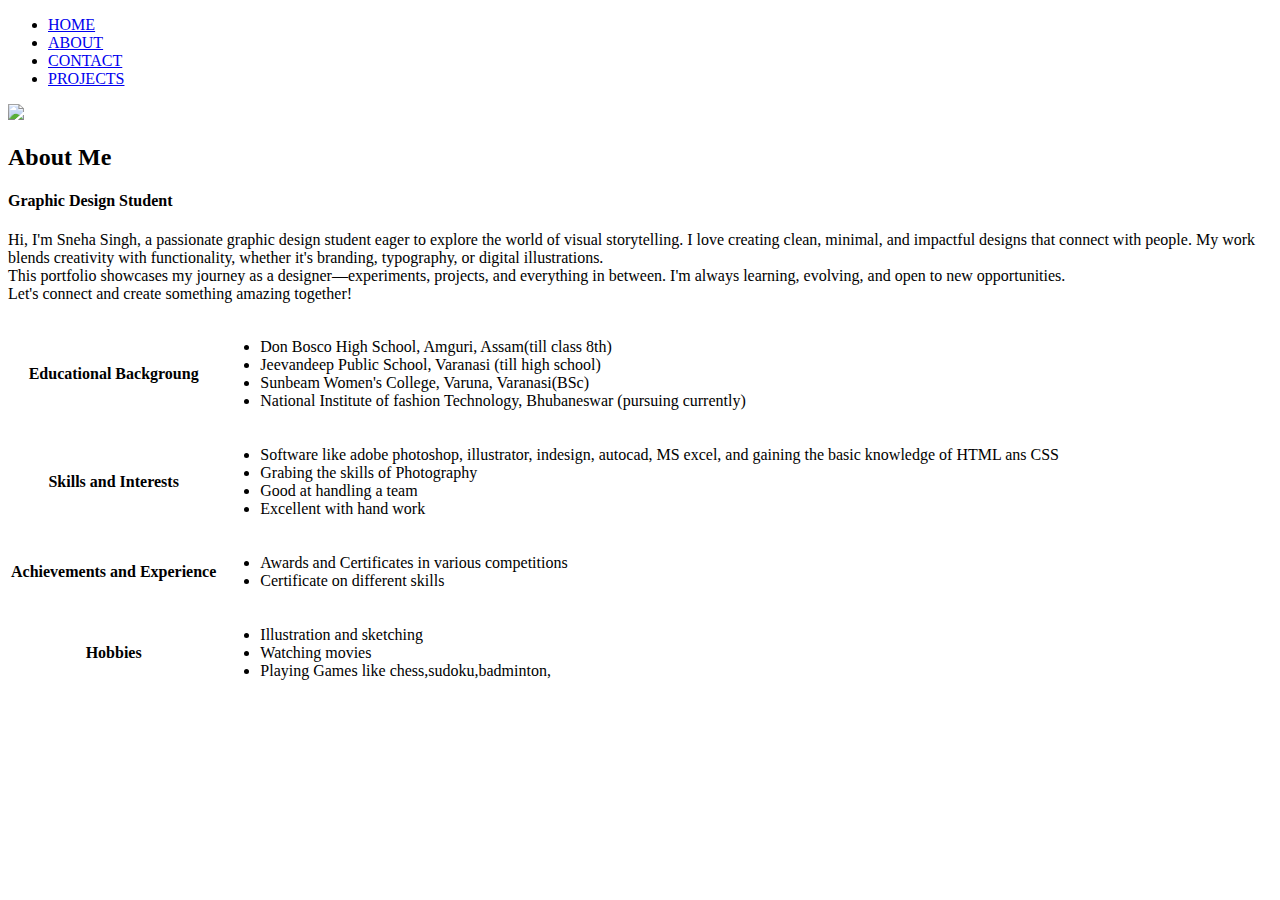
==== about.html @ ae150962 "add via uploading" ====
<!DOCTYPE html>
<html lang="en">
<head>
    <meta charset="UTF-8">
    <meta name="viewport" content="width=device-width, initial-scale=1.0">
    <title>About</title>
    <link rel="stylesheet" href="css/about.css">
</head>
<body>



  <div class="portfolio-container">
    <ul class="navlist">
        <li><a href="portfolio.html">HOME</a></li>
        <li><a href="about me.html">ABOUT</a></li>
        <li><a href="contact me.html">CONTACT</a></li>
        <li><a href="project.html">PROJECTS</a></li>
    </ul>
</div>



  <div class="about">
    <img src="image/sneha.jpg">
    
    <header><h2>About Me</h2></header>
    <h4>Graphic Design Student</h4>
<p>Hi, I'm <span>Sneha Singh</span>, a passionate graphic design student eager to explore the world of visual storytelling. I love creating clean, minimal, and impactful designs that connect with people. My work blends creativity with functionality, whether it's branding, typography, or digital illustrations.

    <br>This portfolio showcases my journey as a designer—experiments, projects, and everything in between. I'm always learning, evolving, and open to new opportunities.
    
    <br>Let's connect and create something amazing together!
    
    </p>



<table>
    
    <tr>
        <th>Educational Backgroung</th>
        <td>
            <ul>
                <li>Don Bosco High School, Amguri, Assam(till class 8th)</li>
                <li>Jeevandeep Public School, Varanasi (till high school)</li>
                <li>Sunbeam Women's College, Varuna, Varanasi(BSc)</li>
                <li>National Institute of fashion Technology, Bhubaneswar (pursuing currently)</li>
            
            </ul>
        </td>
    </tr>



    <tr>
      <th>Skills and Interests </th>
      <td>
        <ul>
            <li>Software like adobe photoshop, illustrator, indesign, autocad, MS excel, and gaining the basic knowledge of HTML ans CSS</li>
            <li>Grabing the skills of Photography</li>
            <li>Good at handling a team</li>
            <li>Excellent with hand work</li>
        
        </ul>
      </td>
    </tr>



    <tr>
        <th>Achievements and Experience </th>
        <td>
          <ul>
              <li>Awards and Certificates in various competitions</li>
              <li>Certificate on different skills</li>
              
          </ul>
        </td>
      </tr>

      
      <tr>
        <th>Hobbies </th>
        <td>
          <ul>
              <li>Illustration and sketching</li>
              <li>Watching movies</li>
              <li>Playing Games like chess,sudoku,badminton,</li>
              
          </ul>
        </td>
      </tr>
  

  </table>
    
   


  
    

</body>
</html>
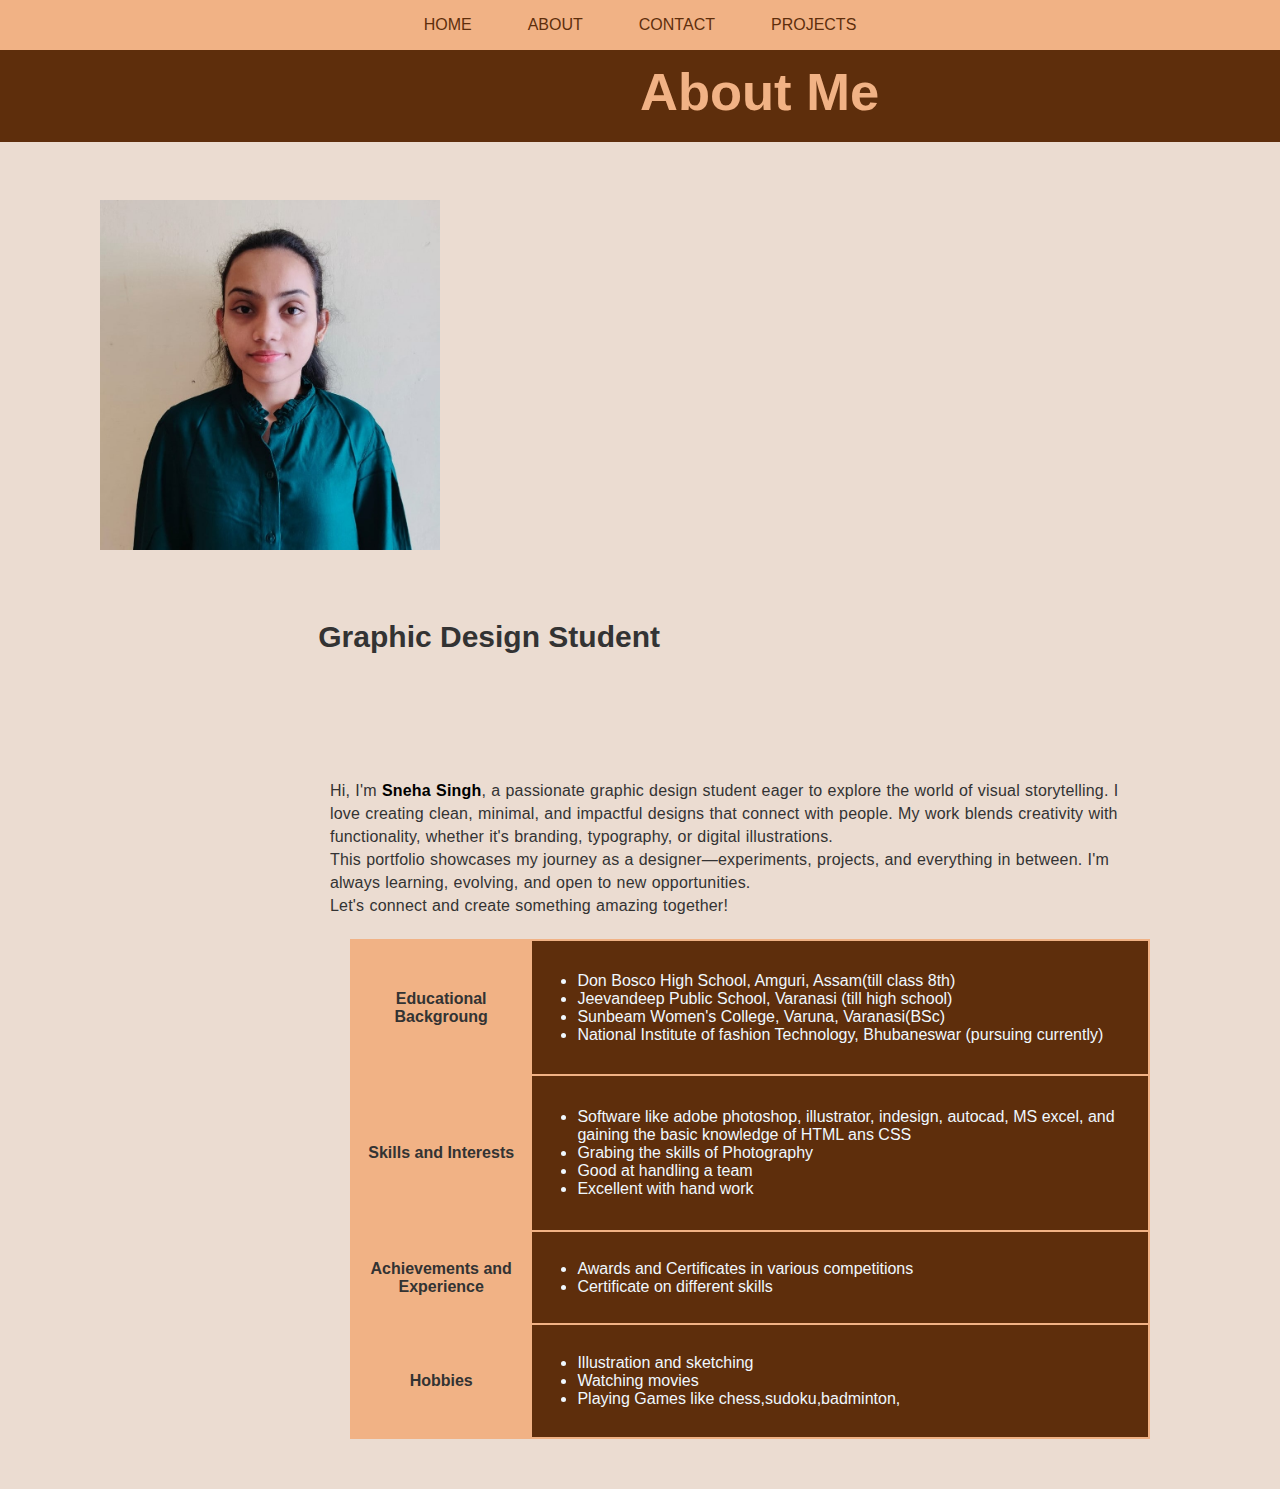
==== commit c5f33428: "add files via upload" ====
--- a/about.html
+++ b/about.html
@@ -22,7 +22,7 @@
 
 
   <div class="about">
-    <img src="image/sneha.jpg">
+    <img src="images/sneha.jpg">
     
     <header><h2>About Me</h2></header>
     <h4>Graphic Design Student</h4>
--- a/css/about.css
+++ b/css/about.css
@@ -0,0 +1,311 @@
+header {
+    background-color: rgb(94, 46, 12);
+    color: rgb(241, 178, 133);
+    padding: 1px;
+    font-size: 35px;
+    height:140px;
+    padding-left: 40px;
+    font-weight: 600;
+    margin-bottom: 10px;
+    
+    width: 1500px; 
+
+
+}
+.about h4{
+color: rgb(94, 46, 12)5;
+font-size: 30px;
+margin-bottom: 25px;
+padding-left: 50px;
+float: right;
+margin-right: 620px;
+margin-top: 70px;
+ 
+
+}
+
+
+
+.about h2{
+
+margin-top: 60px;
+margin-left: 600px;
+
+}
+.about p{
+line-height: 23px;
+font-size: 16px;
+margin-bottom: 30px;
+letter-spacing: 0.2px;
+word-spacing: 0.5px;
+height: 70px;
+width: 800px;
+padding-left: 50px;
+color:  rgb(94, 46, 12)5;
+padding-bottom: 60px;
+float: right;
+margin-right: 150px;
+margin-top: 100px;
+
+}
+.about p span{
+color: black;
+font-weight: 600;
+
+}
+img{
+float: left;
+height: 350px;
+margin-right: 1px;
+border: 10px;
+padding-top: 200px;
+padding-right: 50px;
+margin-left: 100px;
+
+}
+
+
+body {
+font-family: Arial, sans-serif;
+margin: 0;
+padding: 0;
+background-color: rgb(235, 220, 209);
+color: #333;
+
+}
+h3 {
+margin-left: 30px;
+padding-top: 70px;
+
+}
+.section {
+margin-bottom: 20px;
+margin-left: 30px;
+
+}
+.section h2 {
+border-bottom: 2px solid rgb(241, 178, 133);
+padding-bottom: 5px;
+width: 50px;
+margin-left: 200px;
+}
+
+
+.about table{
+margin-top: 500px;
+background-color: rgb(241, 178, 133);
+height: 500px;
+width: 800px;
+margin-left: 350px;
+margin-bottom: 50px;
+
+
+
+}
+
+
+.about table tr td {
+padding: 5px;
+background-color:  rgb(94, 46, 12);
+color: aliceblue;
+
+}
+
+
+
+.navlist {
+display: flex;
+gap: 3.5rem;
+height: 3S0px;
+width: 1600px;
+justify-content: center;
+align-items: center;
+position: fixed;
+margin-top: 0;
+left: 50%;
+transform: translateX(-50%);
+background-color: rgb(241, 178, 133);
+padding: 1rem 0;
+z-index: 1000;
+
+}
+
+.navlist li {
+list-style: none;
+}
+
+.navlist li a {
+text-decoration: none;
+text-transform: uppercase;
+font-size: 1rem;
+color: rgb(94, 46, 12);
+
+}
+
+.navlist li a:hover {
+color: rgb(240, 227, 227);
+font-size: larger;
+background-color: rgb(149, 97, 7);
+}
+
+
+
+@media screen and (max-width:400px){
+header {
+    background-color: solid rgb(94, 46, 12);
+    color: rgb(241, 178, 133);
+    padding: 1px;
+    font-size: 35px;
+    height: 140px;
+    padding-left: 40px;
+    font-weight: 600;
+    margin-bottom: 10px;
+    width: 400px;
+     
+
+
+}
+.about h4{
+color: rgb(94, 46, 12)5;
+font-size: 20px;
+bottom: 25px;
+position: absolute;
+left: -20px;
+top: 100px;
+width: 300px;  
+
+}
+
+
+
+.about h2{
+
+margin-left: 60px;
+margin-top: 70px;
+width: 200px;
+font-size: larger;
+}
+.about p{
+line-height: 23px;
+font-size: 16px;
+margin-bottom: 30px;
+letter-spacing: 0.2px;
+word-spacing: 0.5px;
+height: 70px;
+width: 300px;
+padding-left: 50px;
+color:  rgb(94, 46, 12)5;
+padding-bottom: 60px;
+position: absolute;
+left: -20px;
+top: 130px;
+
+
+}
+.about p span{
+color: black;
+font-weight: 600;
+
+}
+img{
+position: absolute;
+height: 200px;
+border: 10px;
+left: -10px;
+top: 400px;
+
+}
+
+
+body {
+font-family: Arial, sans-serif;
+margin: 0;
+padding: 0;
+background-color: rgb(235, 220, 209);
+color: #333;
+
+}
+h3 {
+margin-left: 30px;
+padding-top: 70px;
+
+}
+.section {
+margin-bottom: 20px;
+margin-left: 30px;
+
+}
+.section h2 {
+border-bottom: 2px solid rgb(241, 178, 133);
+padding-bottom: 5px;
+width: 50px;
+margin-left: 200px;
+}
+
+
+.about table{
+
+background-color: rgb(241, 178, 133);
+height: 500px;
+width: 150px;
+position: absolute;
+left: -340px;
+top: 340px;
+
+
+
+}
+
+
+.about table tr td {
+padding: 5px;
+background-color:  rgb(94, 46, 12);
+color: aliceblue;
+
+}
+
+/* footer {
+background-color: rgb(241, 178, 133);
+border-color:  rgb(94, 46, 12);
+width: 350px;
+padding: 10px;
+color: azure;
+text-decoration: none;
+text-align: center;
+position: absolute;
+top: 1600px;
+} */
+
+.navlist {
+display: flex;
+gap: 1rem;
+height: 20px;
+width: 400px;
+justify-content: center;
+align-items: center;
+position: fixed;
+margin-top: 0px;
+margin-left: -30px;
+transform: translateX(-50%);
+background-color: rgb(241, 178, 133);
+padding: 1rem 0;
+z-index: 1000;
+}
+
+.navlist li a {
+text-decoration: none;
+text-transform: uppercase;
+font-size: 1rem;
+color: rgb(74, 59, 13);
+
+}
+
+.navlist li a:hover {
+color: black;
+font-size: larger;
+background-color: rgb(149, 97, 7);
+}
+
+
+
+}
